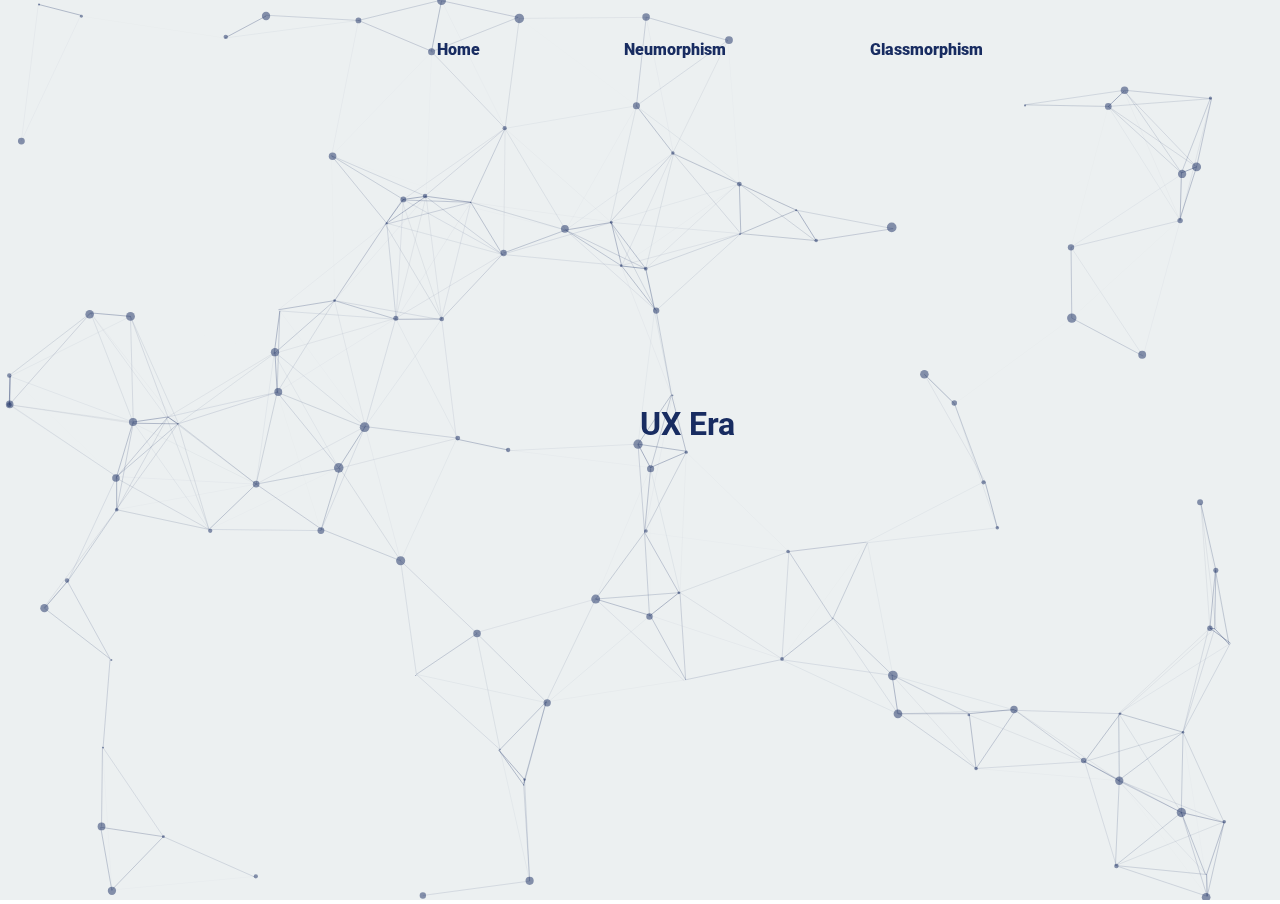
==== main/index.html @ 621c74b0 "commit1" ====
<!DOCTYPE html>
<html lang="en">
<head>
    <meta charset="UTF-8">
    <meta http-equiv="X-UA-Compatible" content="IE=edge">
    <meta name="viewport" content="width=device-width, initial-scale=1.0">
    <title>Particle</title>
    <link href="https://fonts.googleapis.com/css2?family=Roboto:wght@100&display=swap" rel="stylesheet">
    <link rel="stylesheet" href="styles/style.css">
</head>
<body>

    <div id="particles-js">

        <nav id="navegacion" class="contenedor navegacion">
            <a>Home</a>
            <a>Neumorphism</a>
            <a>Glassmorphism</a>
        </nav>

        <h1>UX Era</h1>

    </div>



    <script src="js/particles.min.js"></script>
    <script src="js/app.js"></script>
</body>
</html>
---- main/styles/style.css ----
*{
    margin: 0;
    padding: 0;
}

body{
    text-align: center;
}

h1{
    font-family: 'Roboto', sans-serif;
    text-align: center;
    position: absolute;
    z-index: 0;
    margin-left: 50%;
    margin-top: 45vh;
    font-weight: 700;
    color: #182C61;
}

#particles-js{
    position: absolute;
    background-color: #ecf0f1;
    background-size: cover;
    top: 0;
    left: 0;
    bottom: 0;
    right: 0;
    height: 100%;
    width: 100%;
    z-index: 1;
}

.contenedor {
    width: 100%;
    margin: 0 auto;
}

/* Navegacion */

.navegacion {
    position: absolute;
    margin-top: 40px;
}

.navegacion a {
    margin-left: 140px;
    text-decoration: none;
    color: #182C61;
    font-size: 1rem;
    font-family: 'Roboto', sans-serif;;
    font-weight: 900;
    transition: all .5s ease-in-out;
}

.navegacion a:hover {
    color: #182C61;
    background: #DFE6E9;
    padding: 10px;
    border-radius: 2px;
}
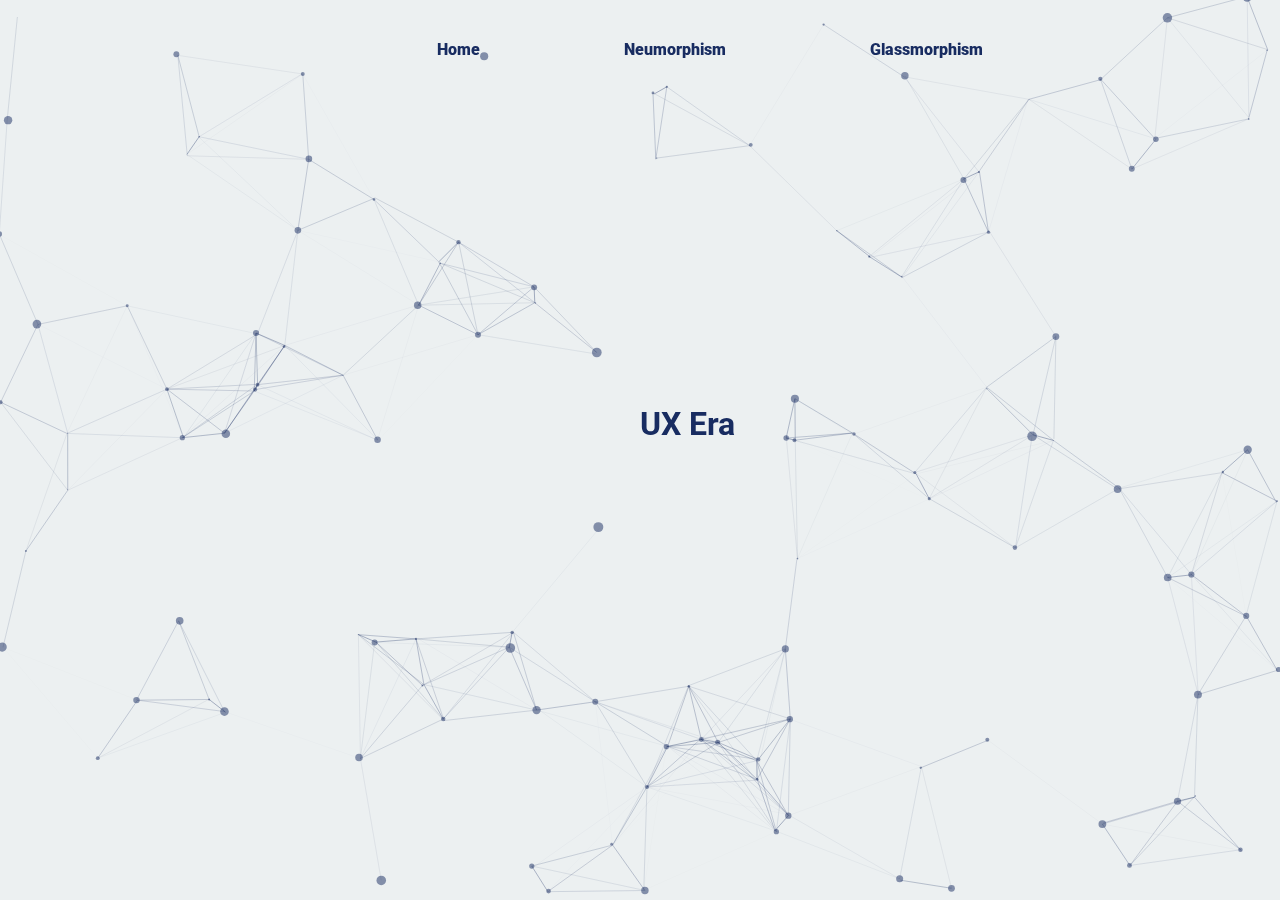
==== commit 13af7443: "Add files via upload" ====
--- a/main/index.html
+++ b/main/index.html
@@ -4,7 +4,7 @@
     <meta charset="UTF-8">
     <meta http-equiv="X-UA-Compatible" content="IE=edge">
     <meta name="viewport" content="width=device-width, initial-scale=1.0">
-    <title>Particle</title>
+    <title>Main</title>
     <link href="https://fonts.googleapis.com/css2?family=Roboto:wght@100&display=swap" rel="stylesheet">
     <link rel="stylesheet" href="styles/style.css">
 </head>
@@ -14,7 +14,7 @@
 
         <nav id="navegacion" class="contenedor navegacion">
             <a>Home</a>
-            <a>Neumorphism</a>
+            <a href="neumorphism_1/index.html">Neumorphism</a>
             <a>Glassmorphism</a>
         </nav>
 
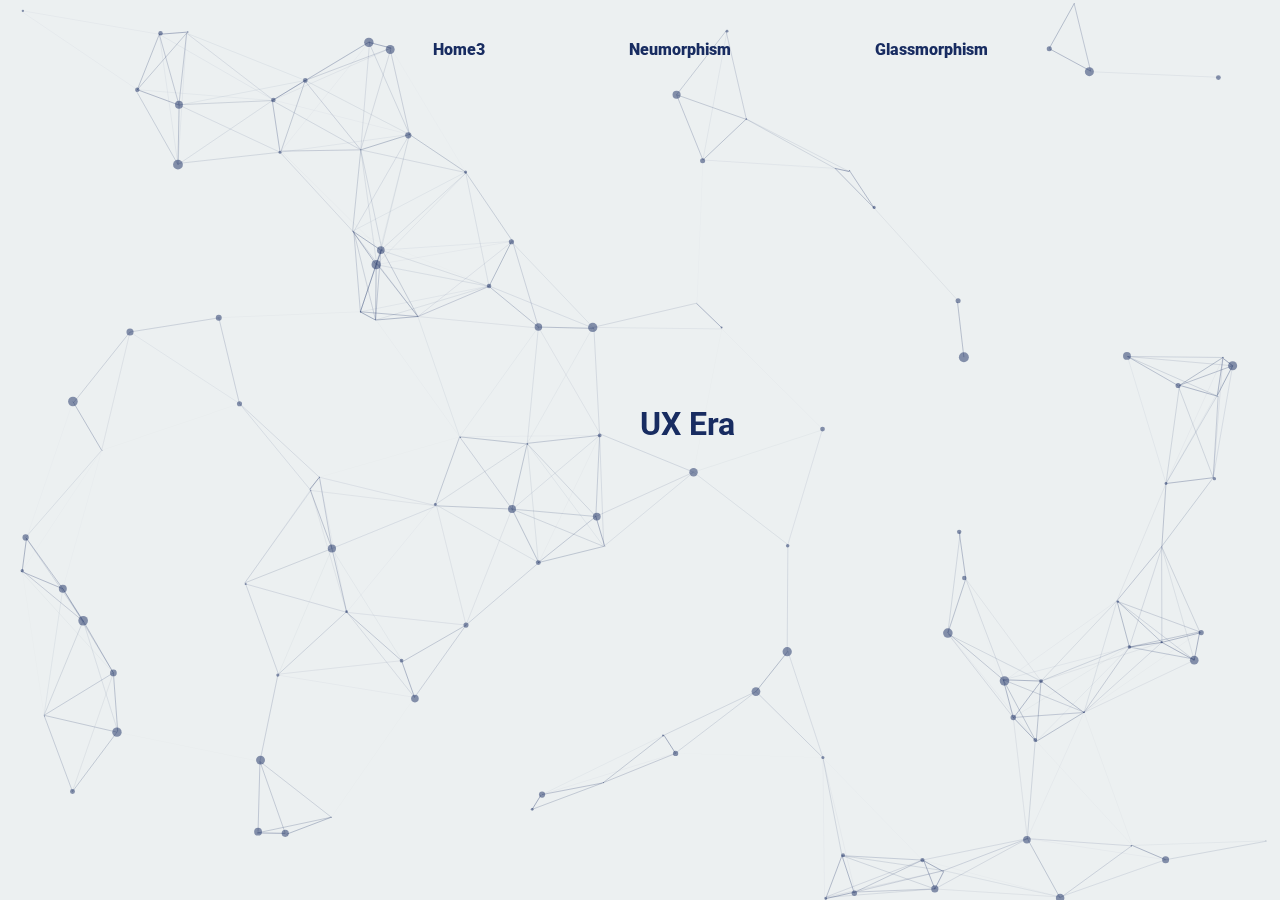
==== commit c20fc85f: "prueba1" ====
--- a/main/index.html
+++ b/main/index.html
@@ -13,7 +13,7 @@
     <div id="particles-js">
 
         <nav id="navegacion" class="contenedor navegacion">
-            <a>Home</a>
+            <a>Home3</a>
             <a href="neumorphism_1/index.html">Neumorphism</a>
             <a>Glassmorphism</a>
         </nav>
@@ -27,4 +27,4 @@
     <script src="js/particles.min.js"></script>
     <script src="js/app.js"></script>
 </body>
-</html>+</html>
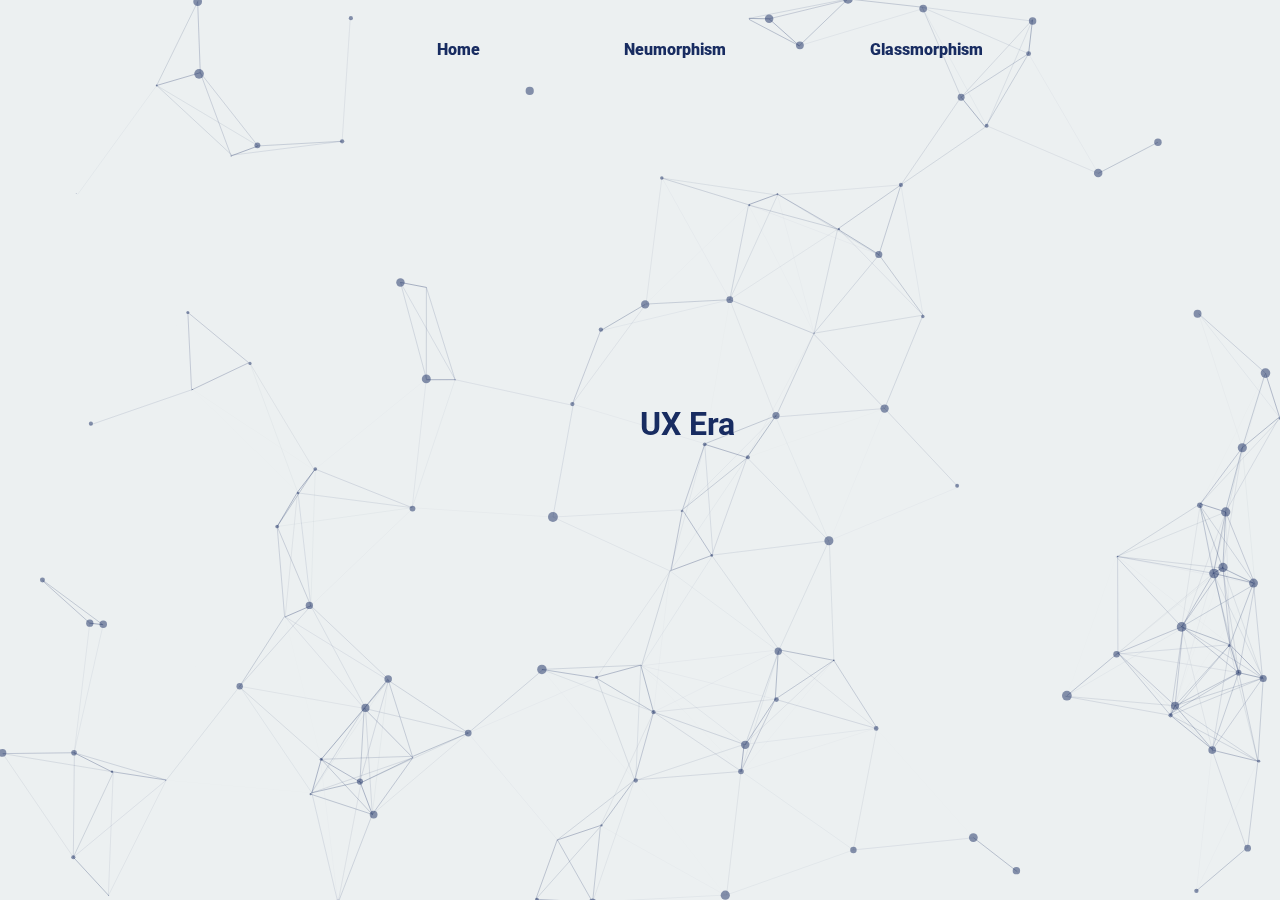
==== commit ecdf120f: "cancelar prueba 1" ====
--- a/main/index.html
+++ b/main/index.html
@@ -13,7 +13,7 @@
     <div id="particles-js">
 
         <nav id="navegacion" class="contenedor navegacion">
-            <a>Home3</a>
+            <a>Home</a>
             <a href="neumorphism_1/index.html">Neumorphism</a>
             <a>Glassmorphism</a>
         </nav>
